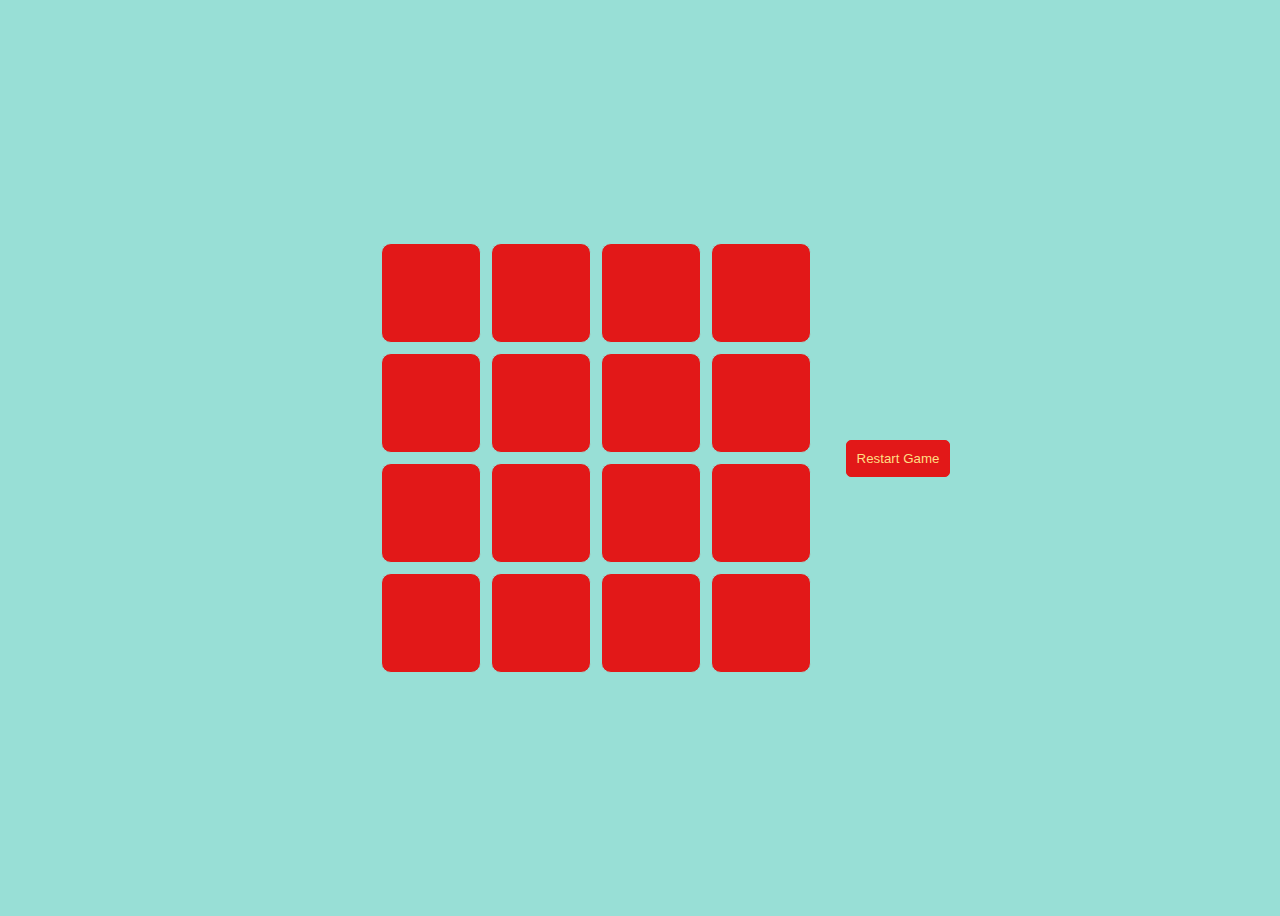
==== Find Pairs Game/index.html @ d4e1404d "Finding Pairs Game" ====
<!DOCTYPE html>
<html lang="en">
<head>
    <meta charset="UTF-8">
    <meta http-equiv="X-UA-Compatible" content="IE=edge">
    <meta name="viewport" content="width=device-width, initial-scale=1.0">
    <link rel="stylesheet" href="https://cdnjs.cloudflare.com/ajax/libs/font-awesome/6.3.0/css/all.min.css" integrity="sha512-SzlrxWUlpfuzQ+pcUCosxcglQRNAq/DZjVsC0lE40xsADsfeQoEypE+enwcOiGjk/bSuGGKHEyjSoQ1zVisanQ==" crossorigin="anonymous" referrerpolicy="no-referrer" />
    <title>Find Pairs Game</title>
    <link rel="stylesheet" href="style.css">
</head>
<body>

    <div class="container"></div>
    <button id="restart" class="active">Restart Game</button>
    <script src="script.js"></script>
</body>
</html>
---- Find Pairs Game/style.css ----
body {
    display: flex;
    justify-content: center;
    align-items: center;
    width: 100vw;
    height: 100vh;
    background-color: #98DFD6;
}
  
.container {
    width: 500px;
    display: flex;
    flex-wrap: wrap;
    justify-content: center;
    align-items: center;
}
  
.box {
    width: 100px;
    margin: 5px;
    height: 100px;
    color: #98DFD6;
    background-color: #E21818;
    border: 1px solid #98DFD6;
    border-radius: 10px;
    display: flex;
    justify-content: center;
    align-items: center;
    cursor: pointer;
    user-select: none;
}

.active:hover {
    box-shadow: rgba(0, 0, 0, 0.25) 0px 54px 55px, rgba(0, 0, 0, 0.12) 0px -12px 30px, rgba(0, 0, 0, 0.12) 0px 4px 6px, rgba(0, 0, 0, 0.17) 0px 12px 13px, rgba(0, 0, 0, 0.09) 0px -3px 5px;
}
.active:active {
    box-shadow: rgba(50, 50, 93, 0.25) 0px 30px 60px -12px inset, rgba(0, 0, 0, 0.3) 0px 18px 36px -18px inset;
}
  
.hidden {
    display: none;
    user-select: none;
}

i {
    font-size: 35px;
    color: #FFDD83; 
    transition: all 0.5s ease-in;
}

#restart {
    cursor: pointer;
    color: #FFDD83;
    background-color: #E21818;
    border: 1px solid #E21818;
    border-radius: 5px;
    padding: 10px;
    transition: all .5s ease-in-out;
}
/* #restart:hover {
    color: #E21818;
    background-color: #FFDD83;
    border: 1px solid #E21818;
} */
.visible {
    display: inline-block !important;
}
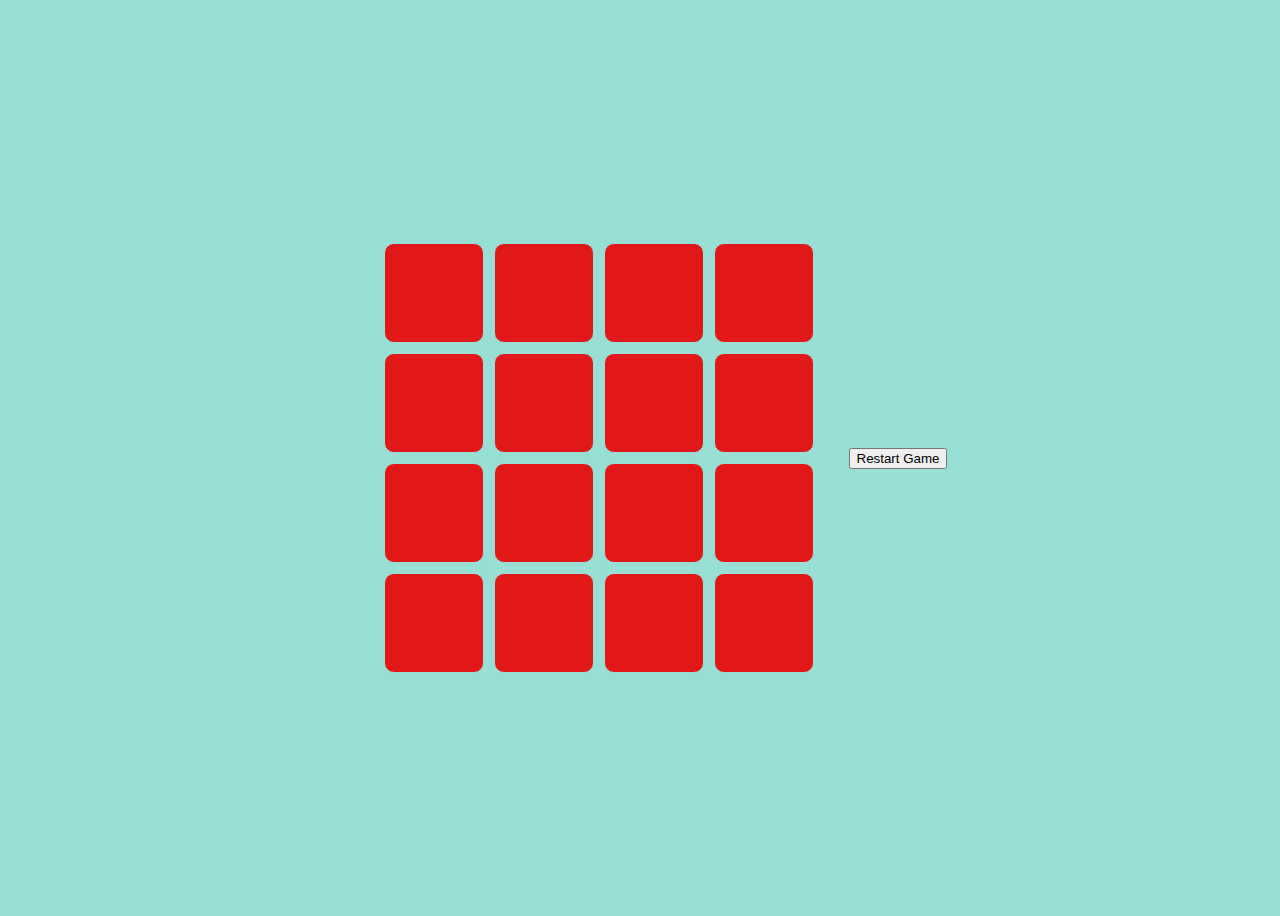
==== commit 58e2755c: "Update index.html" ====
--- a/Find Pairs Game/index.html
+++ b/Find Pairs Game/index.html
@@ -11,7 +11,7 @@
 <body>
 
     <div class="container"></div>
-    <button id="restart" class="active">Restart Game</button>
+    <button class="active restart">Restart Game</button>
     <script src="script.js"></script>
 </body>
-</html>+</html>
